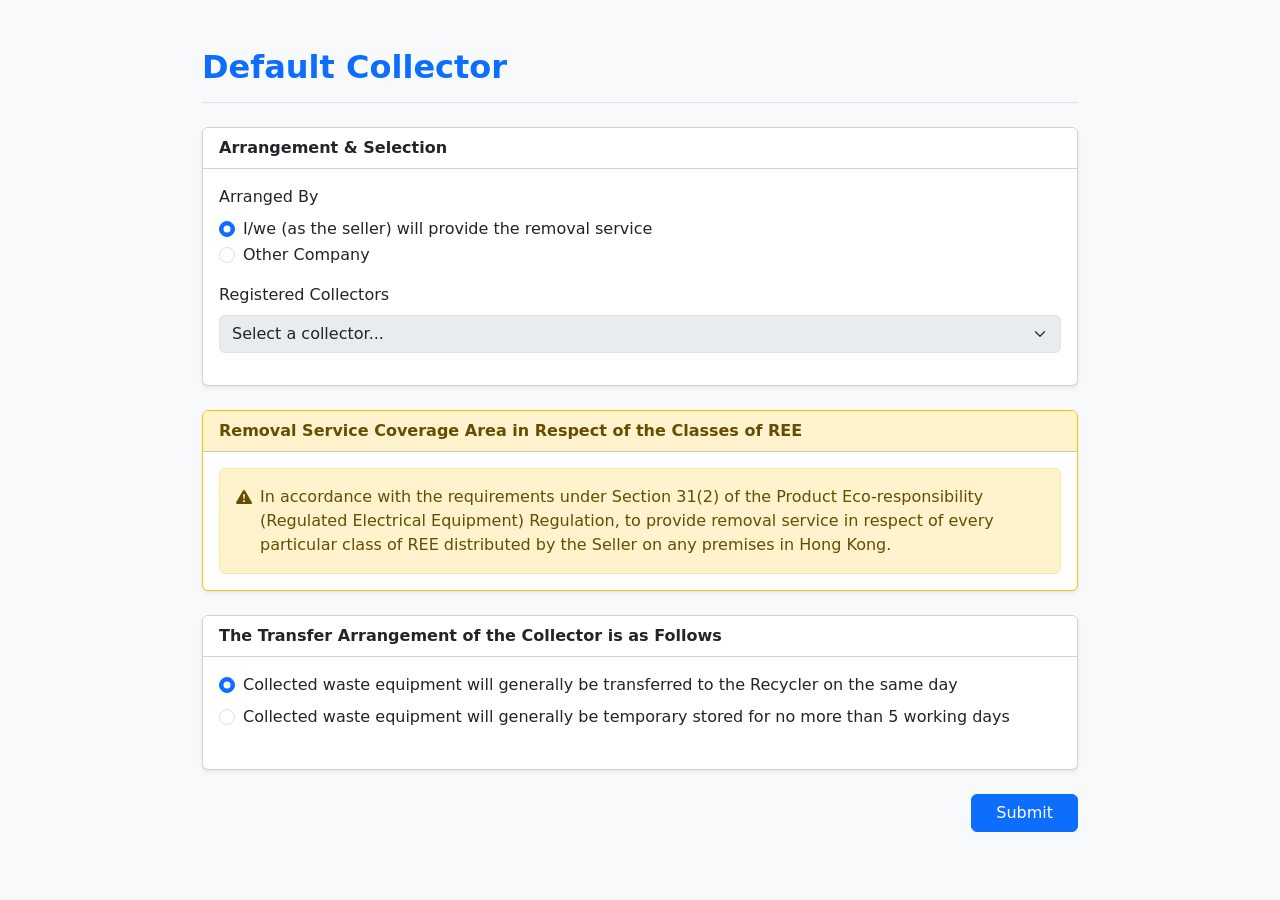
==== defaultcollector.html @ 324f0843 "Rename index.html to defaultcollector.html" ====
<!DOCTYPE html>
<html lang="en" data-bs-theme="light">
<head>
  <meta charset="UTF-8">
  <meta name="viewport" content="width=device-width, initial-scale=1.0">
  <title>Default Collector Form</title>
  <!-- Bootstrap 5.3 CSS -->
  <link href="https://cdn.jsdelivr.net/npm/bootstrap@5.3.3/dist/css/bootstrap.min.css" rel="stylesheet">
  <style>
    /* Smooth CSS transition for swapping values */
    .fade-swap {
      transition: opacity 0.2s ease-in-out;
    }
    .fade-swap-out {
      opacity: 0.1;
    }
    /* Dimmed effect for disabled sections */
    .section-disabled {
      opacity: 0.65;
      pointer-events: none;
    }
  </style>
</head>
<body class="bg-light text-dark py-5">

  <div class="container" style="max-width: 900px;">
    
    <!-- Header -->
    <header class="mb-4 pb-2 border-bottom">
      <h1 class="h2 fw-bold text-primary">Default Collector</h1>
    </header>

    <form id="collectorForm" novalidate>

      <!-- SECTION 1 -->
      <section class="card shadow-sm mb-4">
        <div class="card-header bg-white fw-semibold">
          Arrangement & Selection
        </div>
        <div class="card-body">
          <!-- Radio Options -->
          <div class="mb-3">
            <label class="form-label fw-medium">Arranged By</label>
            <div class="form-check">
              <input class="form-check-input" type="radio" name="arrangedBy" id="arrangedBySeller" value="seller" checked>
              <label class="form-check-label" for="arrangedBySeller">
                I/we (as the seller) will provide the removal service
              </label>
            </div>
            <div class="form-check">
              <input class="form-check-input" type="radio" name="arrangedBy" id="arrangedByOther" value="other">
              <label class="form-check-label" for="arrangedByOther">
                Other Company
              </label>
            </div>
          </div>

          <!-- Dropdown -->
          <div class="mb-3">
            <label for="registeredCollectors" class="form-label fw-medium">Registered Collectors</label>
            <select class="form-select" id="registeredCollectors" disabled>
              <option value="" selected disabled>Select a collector...</option>
              <option value="Collector 1">Collector 1</option>
              <option value="Collector 2">Collector 2</option>
              <option value="Collector 3">Collector 3</option>
              <option value="manual">Not in listed. Input Manually</option>
            </select>
          </div>
        </div>
      </section>

      <!-- SECTION 2 (Initially Hidden) -->
      <section id="section2" class="card shadow-sm mb-4 fade-swap d-none">
        <div class="card-header bg-white fw-semibold d-flex justify-content-between align-items-center">
          <span>Collector Information</span>
          <span id="badgeSection2" class="badge bg-secondary d-none">Auto-filled (Read Only)</span>
        </div>
        <div class="card-body">
          
          <!-- Collector Info -->
          <h5 class="h6 text-secondary mb-3">Collector Info</h5>
          <div class="row g-3 mb-4">
            <div class="col-md-4">
              <label for="brn" class="form-label">BRN</label>
              <input type="text" class="form-control" id="brn" value="">
            </div>
            <div class="col-md-4">
              <label for="companyEng" class="form-label">Company Name ENG</label>
              <input type="text" class="form-control" id="companyEng" value="">
            </div>
            <div class="col-md-4">
              <label for="companyChi" class="form-label">Company Name CHI</label>
              <input type="text" class="form-control" id="companyChi" value="">
            </div>
          </div>

          <hr class="my-4">

          <!-- Contact Person -->
          <h5 class="h6 text-secondary mb-3">Contact Person</h5>
          <div class="row g-3 mb-4">
            <div class="col-md-4">
              <label for="contactEng" class="form-label">Name in ENG</label>
              <input type="text" class="form-control" id="contactEng" value="">
            </div>
            <div class="col-md-4">
              <label for="contactChi" class="form-label">Name in CHI</label>
              <input type="text" class="form-control" id="contactChi" value="">
            </div>
            <div class="col-md-4">
              <label for="position" class="form-label">Position</label>
              <input type="text" class="form-control" id="position" value="">
            </div>
            <div class="col-md-3">
              <label for="countryCode" class="form-label">Country Code</label>
              <input type="number" class="form-control" id="countryCode" value="">
            </div>
            <div class="col-md-9">
              <label for="tel" class="form-label">Tel</label>
              <input type="number" class="form-control" id="tel" value="">
            </div>
          </div>

          <hr class="my-4">

          <!-- Corresponding Address -->
          <h5 class="h6 text-secondary mb-3">Corresponding Address</h5>
          <div class="row g-3">
            <div class="col-md-6">
              <label for="addrArea" class="form-label">Area</label>
              <input type="text" class="form-control" id="addrArea" value="">
            </div>
            <div class="col-md-6">
              <label for="addrDistrict" class="form-label">District</label>
              <input type="text" class="form-control" id="addrDistrict" value="">
            </div>
            <div class="col-12">
              <label for="addrStreet" class="form-label">Estate / Street</label>
              <input type="text" class="form-control" id="addrStreet" value="">
            </div>
            <div class="col-md-6">
              <label for="addrBuilding" class="form-label">Building</label>
              <input type="text" class="form-control" id="addrBuilding" value="">
            </div>
            <div class="col-md-2">
              <label for="addrBlock" class="form-label">Block</label>
              <input type="text" class="form-control" id="addrBlock" value="">
            </div>
            <div class="col-md-2">
              <label for="addrFloor" class="form-label">Floor</label>
              <input type="text" class="form-control" id="addrFloor" value="">
            </div>
            <div class="col-md-2">
              <label for="addrRoom" class="form-label">Room / Unit</label>
              <input type="text" class="form-control" id="addrRoom" value="">
            </div>
          </div>

        </div>
      </section>

      <!-- SECTION 3 -->
      <section class="card shadow-sm mb-4 border-warning">
        <div class="card-header bg-warning-subtle text-warning-emphasis fw-semibold">
          Removal Service Coverage Area in Respect of the Classes of REE
        </div>
        <div class="card-body">
          <div class="alert alert-warning d-flex align-items-top mb-0" role="alert">
            <svg class="bi flex-shrink-0 me-2 mt-1" width="16" height="16" fill="currentColor" viewBox="0 0 16 16" aria-label="Warning:">
              <path d="M8.982 1.566a1.13 1.13 0 0 0-1.96 0L.165 13.233c-.457.778.091 1.767.98 1.767h13.713c.889 0 1.438-.99.98-1.767L8.982 1.566zM8 5c.535 0 .954.462.9.995l-.35 3.507a.552.552 0 0 1-1.1 0L7.1 5.995A.905.905 0 0 1 8 5zm.002 6a1 1 0 1 1 0 2 1 1 0 0 1 0-2z"/>
            </svg>
            <div>
              In accordance with the requirements under Section 31(2) of the Product Eco-responsibility (Regulated Electrical Equipment) Regulation, to provide removal service in respect of every particular class of REE distributed by the Seller on any premises in Hong Kong.
            </div>
          </div>
        </div>
      </section>

      <!-- SECTION 4 -->
      <section id="section4" class="card shadow-sm mb-4">
        <div class="card-header bg-white fw-semibold d-flex justify-content-between align-items-center">
          <span>The Transfer Arrangement of the Collector is as Follows</span>
          <span id="badgeSection4" class="badge bg-secondary d-none">Disabled for Registered Collector</span>
        </div>
        <div class="card-body">
          <!-- Radio Options -->
          <div class="mb-4">
            <div class="form-check mb-2">
              <input class="form-check-input" type="radio" name="transferArrangement" id="transferSameDay" value="sameday" checked>
              <label class="form-check-label" for="transferSameDay">
                Collected waste equipment will generally be transferred to the Recycler on the same day
              </label>
            </div>
            <div class="form-check">
              <input class="form-check-input" type="radio" name="transferArrangement" id="transferStorage" value="storage">
              <label class="form-check-label" for="transferStorage">
                Collected waste equipment will generally be temporary stored for no more than 5 working days
              </label>
            </div>
          </div>

          <!-- Temporary Storage Details -->
          <div id="storageDetails" class="p-3 border rounded bg-body-tertiary d-none">
            <h6 class="fw-semibold mb-3">Temporary Storage Location & Details</h6>
            
            <div class="row g-3 mb-3">
              <div class="col-md-6">
                <label for="tempArea" class="form-label">Area</label>
                <input type="text" class="form-control" id="tempArea" value="HK">
              </div>
              <div class="col-md-6">
                <label for="tempDistrict" class="form-label">District</label>
                <input type="text" class="form-control" id="tempDistrict" value="WAN CHAI">
              </div>
              <div class="col-12">
                <label for="tempStreet" class="form-label">Estate / Street</label>
                <input type="text" class="form-control" id="tempStreet" value="123 ABC Street">
              </div>
              <div class="col-md-6">
                <label for="tempBuilding" class="form-label">Building</label>
                <input type="text" class="form-control" id="tempBuilding" value="ABC Tower">
              </div>
              <div class="col-md-2">
                <label for="tempBlock" class="form-label">Block</label>
                <input type="text" class="form-control" id="tempBlock" value="1">
              </div>
              <div class="col-md-2">
                <label for="tempFloor" class="form-label">Floor</label>
                <input type="text" class="form-control" id="tempFloor" value="2">
              </div>
              <div class="col-md-2">
                <label for="tempRoom" class="form-label">Room / Unit</label>
                <input type="text" class="form-control" id="tempRoom" value="3">
              </div>
            </div>

            <!-- Checkboxes -->
            <div class="form-check mb-2">
              <input class="form-check-input" type="checkbox" id="checkMultiStorey">
              <label class="form-check-label" for="checkMultiStorey">
                Premises for temporary storage are inside a multi-storey building
              </label>
            </div>
            <div class="form-check mb-3">
              <input class="form-check-input" type="checkbox" id="checkVolume">
              <label class="form-check-label" for="checkVolume">
                Total volume of e-waste in temporary storage is more than 50 m<sup>3</sup>
              </label>
            </div>

            <!-- Reference/ID Input -->
            <div class="col-md-6">
              <label for="tempRefId" class="form-label">Reference ID / Storage Code</label>
              <input type="text" class="form-control" id="tempRefId" value="12345678">
            </div>
          </div>

        </div>
      </section>

      <!-- Submit Action -->
      <div class="text-end">
        <button type="submit" class="btn btn-primary px-4">Submit</button>
      </div>

    </form>
  </div>

  <!-- JavaScript for Dynamic Interactions & Disabling -->
  <script>
    document.addEventListener('DOMContentLoaded', function () {
      
      // Data dictionary for predefined collectors
      const collectorData = {
        'Collector 1': {
          brn: '11111111', companyEng: 'Collector 1', companyChi: '收集者1',
          contactEng: 'Peter CHAN 1', contactChi: '陳大文1', position: 'Staff1',
          countryCode: '852', tel: '12345678',
          addrArea: 'HK', addrDistrict: 'WAN CHAI', addrStreet: '123 ABC Street C1', 
          addrBuilding: 'ABC Tower C1', addrBlock: 'C1', addrFloor: 'C1', addrRoom: 'C1'
        },
        'Collector 2': {
          brn: '22222222', companyEng: 'Collector 2', companyChi: '收集者2',
          contactEng: 'Peter CHAN 2', contactChi: '陳大文2', position: 'Staff2',
          countryCode: '852', tel: '12345678',
          addrArea: 'HK', addrDistrict: 'WAN CHAI', addrStreet: '123 ABC Street C2', 
          addrBuilding: 'ABC Tower C2', addrBlock: 'C2', addrFloor: 'C2', addrRoom: 'C2'
        },
        'Collector 3': {
          brn: '33333333', companyEng: 'Collector 3', companyChi: '收集者3',
          contactEng: 'Peter CHAN 3', contactChi: '陳大文3', position: 'Staff3',
          countryCode: '852', tel: '12345678',
          addrArea: 'HK', addrDistrict: 'WAN CHAI', addrStreet: '123 ABC Street C3', 
          addrBuilding: 'ABC Tower C3', addrBlock: 'C3', addrFloor: 'C3', addrRoom: 'C3'
        }
      };

      // Elements
      const radioArrangedBy = document.getElementsByName('arrangedBy');
      const dropdownCollectors = document.getElementById('registeredCollectors');
      const section2 = document.getElementById('section2');
      const section4 = document.getElementById('section4');
      const badgeSection2 = document.getElementById('badgeSection2');
      const badgeSection4 = document.getElementById('badgeSection4');

      const inputsS2 = {
        brn: document.getElementById('brn'),
        companyEng: document.getElementById('companyEng'),
        companyChi: document.getElementById('companyChi'),
        contactEng: document.getElementById('contactEng'),
        contactChi: document.getElementById('contactChi'),
        position: document.getElementById('position'),
        countryCode: document.getElementById('countryCode'),
        tel: document.getElementById('tel'),
        addrArea: document.getElementById('addrArea'),
        addrDistrict: document.getElementById('addrDistrict'),
        addrStreet: document.getElementById('addrStreet'),
        addrBuilding: document.getElementById('addrBuilding'),
        addrBlock: document.getElementById('addrBlock'),
        addrFloor: document.getElementById('addrFloor'),
        addrRoom: document.getElementById('addrRoom')
      };

      // Helper function to populate values in Section 2
      function populateSection2(data) {
        Object.keys(inputsS2).forEach(key => {
          inputsS2[key].value = data ? (data[key] || '') : '';
        });
      }

      // Helper function to enable or disable all form elements within a container element
      function toggleSectionInputs(sectionElement, disable) {
        const elements = sectionElement.querySelectorAll('input, select, textarea, button');
        elements.forEach(el => {
          el.disabled = disable;
        });
        
        if (disable) {
          sectionElement.classList.add('section-disabled');
        } else {
          sectionElement.classList.remove('section-disabled');
        }
      }

      // Handle swapping transition, data updates, and disable toggling
      function updateSectionState(selectedCollector) {
        const isPredefinedCollector = Boolean(collectorData[selectedCollector]);

        // Trigger CSS fade-out transition for Section 2
        section2.classList.add('fade-swap-out');

        setTimeout(() => {
          if (isPredefinedCollector) {
            // Populate data & Disable Sections 2 and 4
            populateSection2(collectorData[selectedCollector]);
            toggleSectionInputs(section2, true);
            toggleSectionInputs(section4, true);

            badgeSection2.classList.remove('d-none');
            badgeSection4.classList.remove('d-none');
          } else {
            // Clear inputs & Enable Sections 2 and 4
            populateSection2(null);
            toggleSectionInputs(section2, false);
            toggleSectionInputs(section4, false);

            badgeSection2.classList.add('d-none');
            badgeSection4.classList.add('d-none');
          }
          
          // Fade Section 2 back in
          section2.classList.remove('fade-swap-out');
        }, 150);
      }

      // Dropdown listener
      dropdownCollectors.addEventListener('change', function () {
        updateSectionState(this.value);
      });

      // Section 1 Radio listener
      function handleArrangedByChange() {
        const selectedValue = Array.from(radioArrangedBy).find(r => r.checked)?.value;
        
        if (selectedValue === 'other') {
          dropdownCollectors.disabled = false;
          section2.classList.remove('d-none');
        } else {
          dropdownCollectors.disabled = true;
          dropdownCollectors.value = '';
          populateSection2(null);
          
          // Ensure Section 2 and 4 are enabled/reset when switching back to Seller
          toggleSectionInputs(section2, false);
          toggleSectionInputs(section4, false);
          badgeSection2.classList.add('d-none');
          badgeSection4.classList.add('d-none');

          section2.classList.add('d-none');
        }
      }

      radioArrangedBy.forEach(radio => {
        radio.addEventListener('change', handleArrangedByChange);
      });

      // Section 4 Radio listener
      const radioTransfer = document.getElementsByName('transferArrangement');
      const storageDetails = document.getElementById('storageDetails');

      function handleTransferChange() {
        const selectedValue = Array.from(radioTransfer).find(r => r.checked)?.value;
        if (selectedValue === 'storage') {
          storageDetails.classList.remove('d-none');
        } else {
          storageDetails.classList.add('d-none');
        }
      }

      radioTransfer.forEach(radio => {
        radio.addEventListener('change', handleTransferChange);
      });

    });
  </script>

</body>
</html>
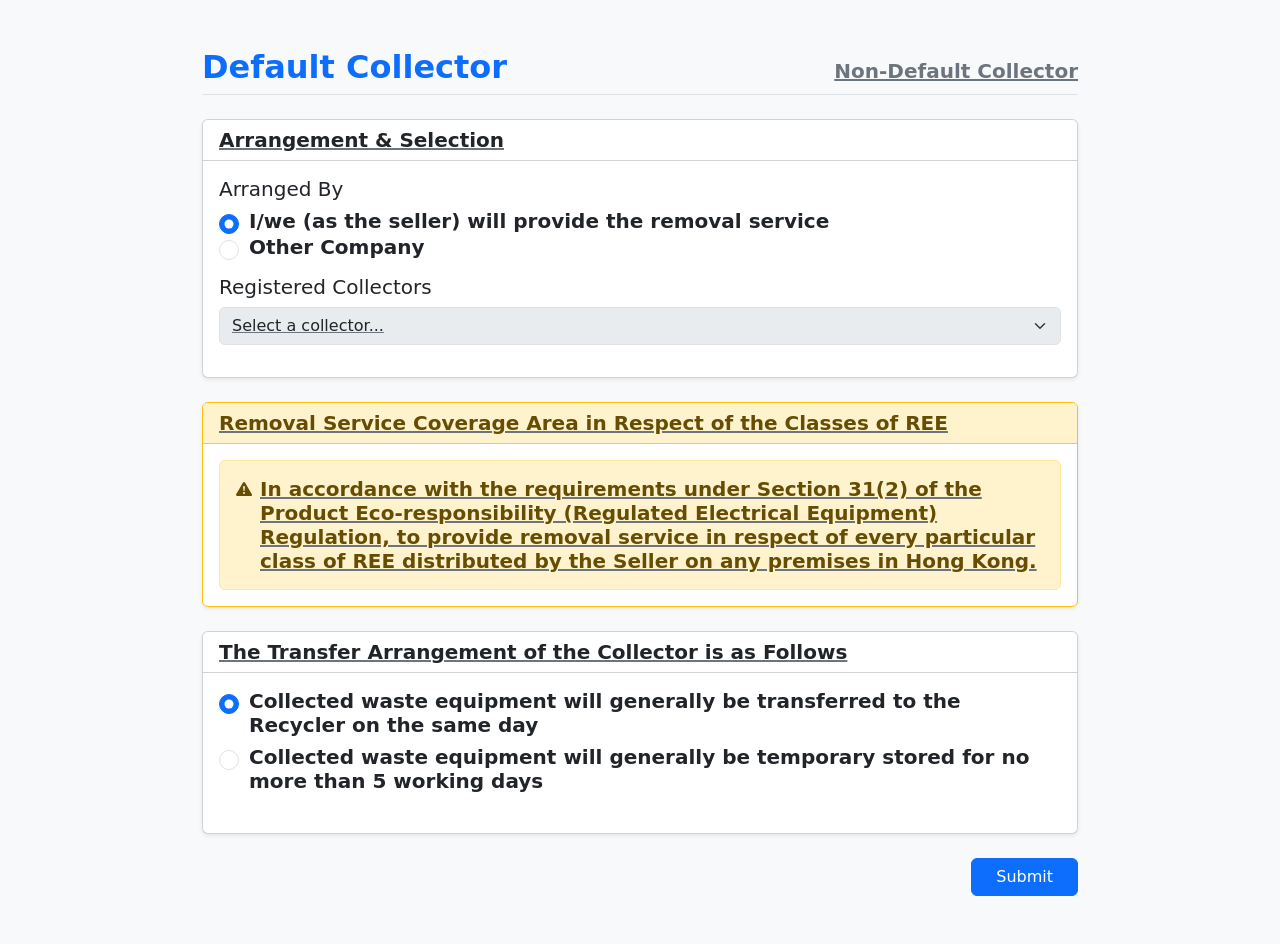
==== commit 20195323: "Update defaultcollector.html" ====
--- a/defaultcollector.html
+++ b/defaultcollector.html
@@ -26,8 +26,9 @@
   <div class="container" style="max-width: 900px;">
     
     <!-- Header -->
-    <header class="mb-4 pb-2 border-bottom">
-      <h1 class="h2 fw-bold text-primary">Default Collector</h1>
+    <header class="mb-4 pb-2 border-bottom d-flex justify-content-between align-items-baseline">
+      <h1 class="h2 fw-bold text-primary mb-0">Default Collector</h1>
+      <a href="nondefaultcollector.html" class="h5 fw-semibold text-secondary mb-0">Non-Default Collector</span>
     </header>
 
     <form id="collectorForm" novalidate>
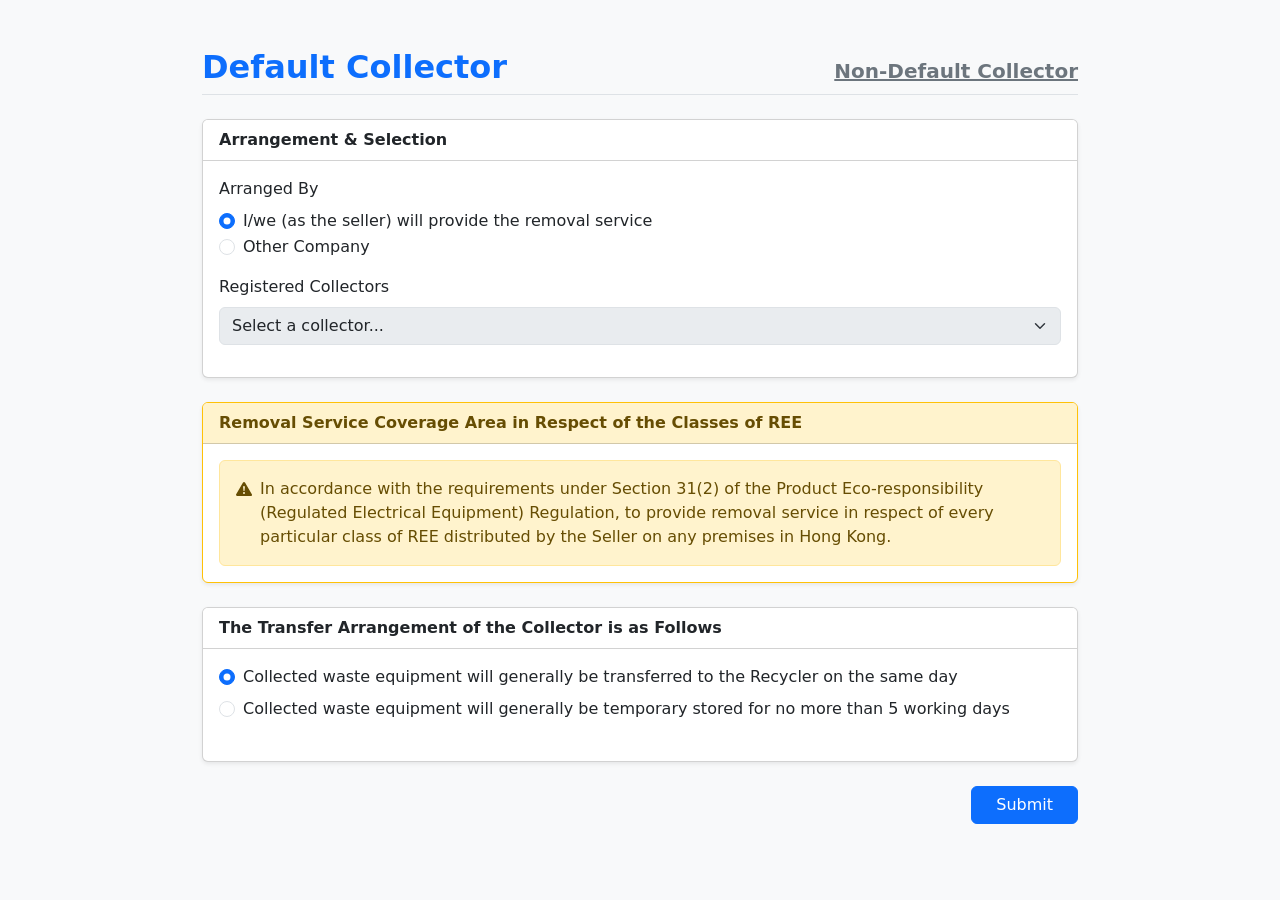
==== commit ee900abd: "Update defaultcollector.html" ====
--- a/defaultcollector.html
+++ b/defaultcollector.html
@@ -28,7 +28,7 @@
     <!-- Header -->
     <header class="mb-4 pb-2 border-bottom d-flex justify-content-between align-items-baseline">
       <h1 class="h2 fw-bold text-primary mb-0">Default Collector</h1>
-      <a href="nondefaultcollector.html" class="h5 fw-semibold text-secondary mb-0">Non-Default Collector</span>
+      <a href="nondefaultcollector.html" class="h5 fw-semibold text-secondary mb-0">Non-Default Collector</a>
     </header>
 
     <form id="collectorForm" novalidate>
